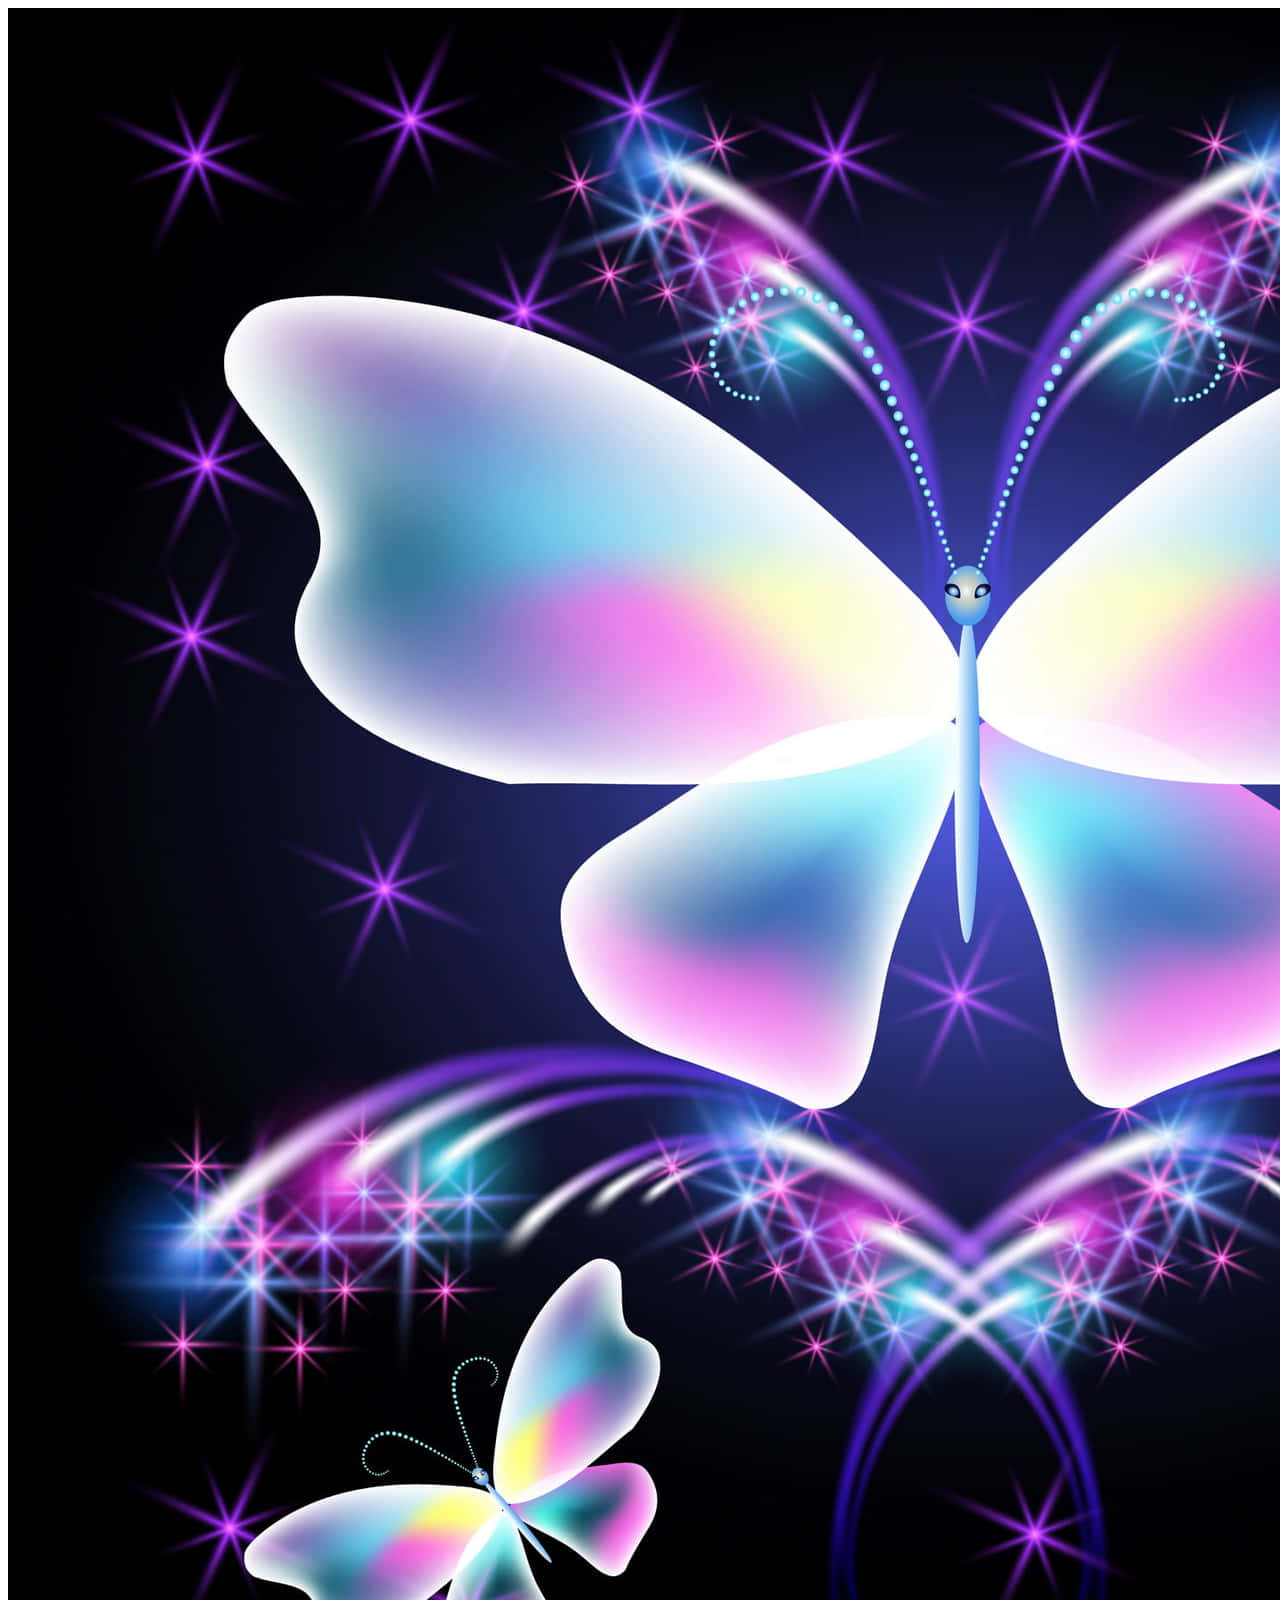
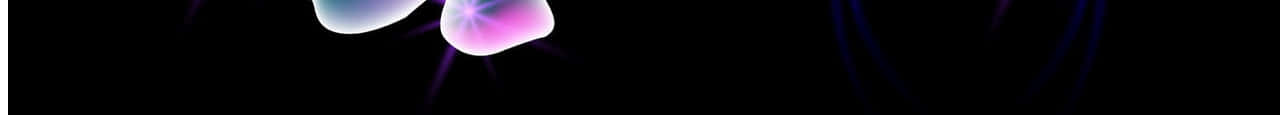
==== index.html @ 90852067 "web development" ====
<!DOCTYPE html>
<html lang="en">
<head>
    <meta charset="UTF-8">
    <meta name="viewport" content="width=device-width, initial-scale=1.0">
    <title>web design development</title>
    <meta name="description" content=" it should have atleast two  colours ">
    <meta property="og:image" content="">
    <!-- Other meta tags and links to CSS/JS files -->
</head>
<body>
    <img src="BUTTERFFLY.jpg" alt="butterfly" >
    <!-- Your website content goes here -->
</body>
</html>
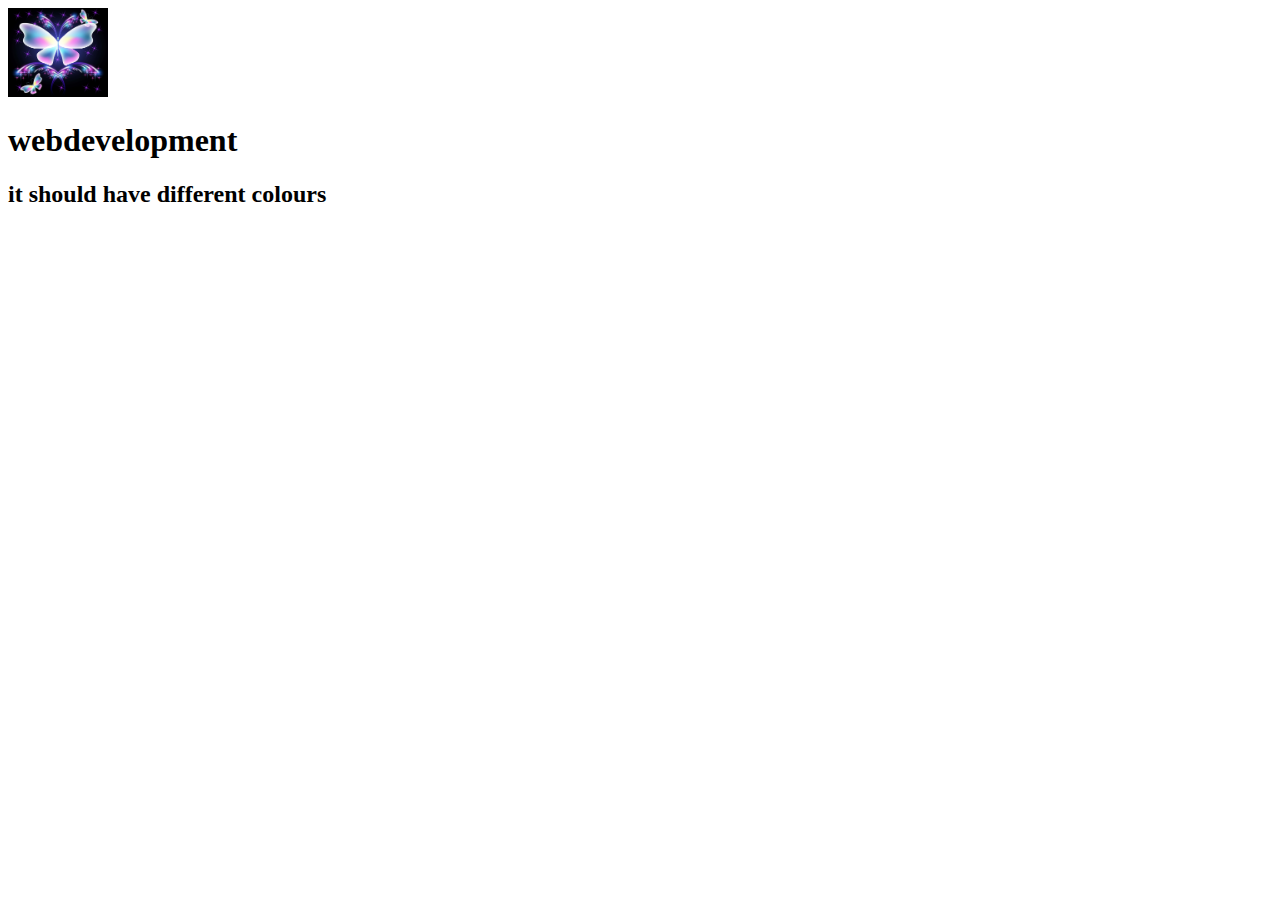
==== commit 6f45ac69: "web development" ====
--- a/index.html
+++ b/index.html
@@ -9,7 +9,9 @@
     <!-- Other meta tags and links to CSS/JS files -->
 </head>
 <body>
-    <img src="BUTTERFFLY.jpg" alt="butterfly" >
+    <img src="BUTTERFFLY.jpg" alt="butterfly" width="100"length="50" >
+    <h1>webdevelopment</h1>
+    <h2>it should have different colours</h2>
     <!-- Your website content goes here -->
 </body>
 </html>
